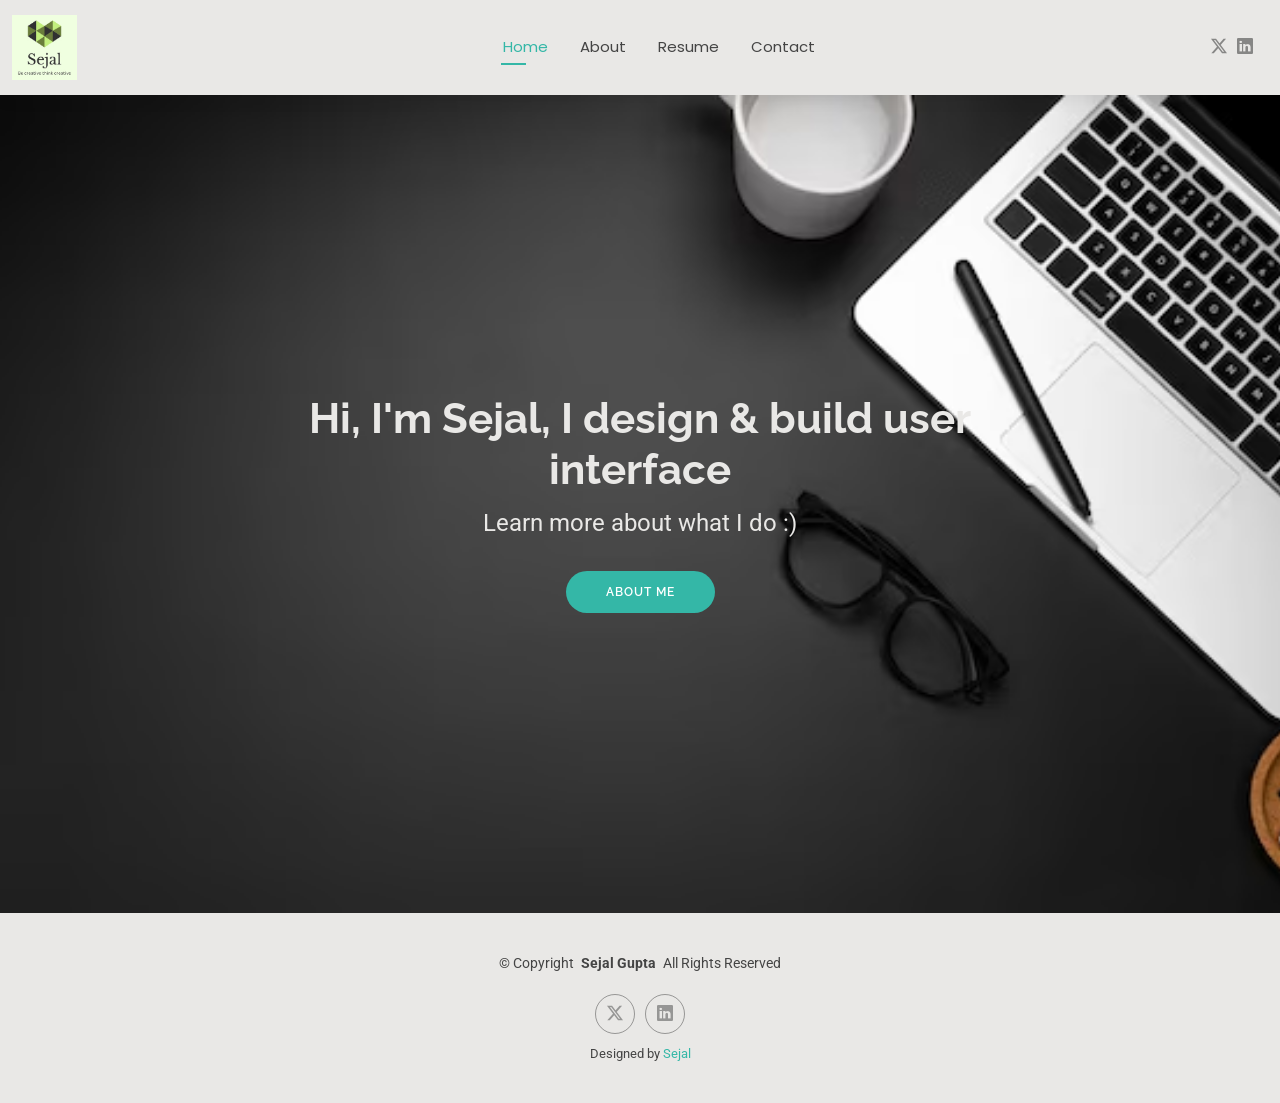
==== index.html @ 352a652d "initialCommit" ====
<!DOCTYPE html>
<html lang="en">

<head>
  <meta charset="utf-8">
  <meta content="width=device-width, initial-scale=1.0" name="viewport">
  <title>Portfolio - Sejal Gupta</title>
  <meta name="description" content="">
  <meta name="keywords" content="">

  <!-- Favicons -->
  <link href="assets/img/favicon.png" rel="icon">
  <link href="assets/img/apple-touch-icon.png" rel="apple-touch-icon">

  <!-- Fonts -->
  <link href="https://fonts.googleapis.com" rel="preconnect">
  <link href="https://fonts.gstatic.com" rel="preconnect" crossorigin>
  <link href="https://fonts.googleapis.com/css2?family=Roboto:ital,wght@0,100;0,300;0,400;0,500;0,700;0,900;1,100;1,300;1,400;1,500;1,700;1,900&family=Poppins:ital,wght@0,100;0,200;0,300;0,400;0,500;0,600;0,700;0,800;0,900;1,100;1,200;1,300;1,400;1,500;1,600;1,700;1,800;1,900&family=Raleway:ital,wght@0,100;0,200;0,300;0,400;0,500;0,600;0,700;0,800;0,900;1,100;1,200;1,300;1,400;1,500;1,600;1,700;1,800;1,900&display=swap" rel="stylesheet">

  <!-- Vendor CSS Files -->
  <link href="assets/vendor/bootstrap/css/bootstrap.min.css" rel="stylesheet">
  <link href="assets/vendor/bootstrap-icons/bootstrap-icons.css" rel="stylesheet">
  <!-- <link href="assets/vendor/aos/aos.css" rel="stylesheet">
  <link href="assets/vendor/swiper/swiper-bundle.min.css" rel="stylesheet">
  <link href="assets/vendor/glightbox/css/glightbox.min.css" rel="stylesheet"> -->

  <!-- Main CSS File -->
  <link href="assets/css/main.css" rel="stylesheet">


</head>

<body class="index-page">

  <header id="header" class="header d-flex align-items-center light-background sticky-top">
    <div class="container-fluid position-relative d-flex align-items-center justify-content-between">

      <a href="index.html" class="logo d-flex align-items-center me-auto me-xl-0">
       
        <h1 class="sitename"><img width="75%" src="./assets/img/logo1.png" /></h1>
      </a>

      <nav id="navmenu" class="navmenu">
        <ul>
          <li><a href="index.html" class="active">Home</a></li>
          <li><a href="about.html">About</a></li>
          <li><a href="resume.html">Resume</a></li>
          <!-- <li><a href="portfolio.html">Portfolio</a></li> -->
        
          <li><a href="contact.html">Contact</a></li>
        </ul>
        <i class="mobile-nav-toggle d-xl-none bi bi-list"></i>
      </nav>

      <div class="header-social-links">
        <a href="https://x.com/sejalgupta719" class="twitter" target="_blank"><i class="bi bi-twitter-x"></i></a>
        <a href="https://www.linkedin.com/in/sejal-gupta-96472423a/" target="_blank" class="linkedin"><i class="bi bi-linkedin"></i></a>
      </div>

    </div>
  </header>

  <main class="main">

    <!-- Hero Section -->
    <section id="hero" class="hero section">

      <img src="assets/img/arvind.avif" alt="" data-aos="fade-in">

      <div class="container text-center" data-aos="zoom-out" data-aos-delay="100">
        <div class="row justify-content-center">
          <div class="col-lg-8">
            <h2>Hi, I'm Sejal, I design & build user interface</h2>
            <p>Learn more about what I do :)</p>
            <a href="about.html" class="btn-get-started">About Me</a>
          </div>
        </div>
      </div>

    </section><!-- /Hero Section -->

  </main>

  <footer id="footer" class="footer light-background">

    <div class="container">
      <div class="copyright text-center ">
        <p>© <span>Copyright</span> <strong class="px-1 sitename">Sejal Gupta</strong> <span>All Rights Reserved<br></span></p>
      </div>
      <div class="social-links d-flex justify-content-center">
        <a href=""><i class="bi bi-twitter-x"></i></a>
        <a href=""><i class="bi bi-linkedin"></i></a>
      </div>
      <div class="credits">
        <!-- All the links in the footer should remain intact. -->
        <!-- You can delete the links only if you've purchased the pro version. -->
        <!-- Licensing information: https://bootstrapmade.com/license/ -->
        <!-- Purchase the pro version with working PHP/AJAX contact form: [buy-url] -->
        Designed by <a href="#">Sejal</a> 
      </div>
    </div>

  </footer>

  <!-- Scroll Top -->
  <a href="#" id="scroll-top" class="scroll-top d-flex align-items-center justify-content-center"><i class="bi bi-arrow-up-short"></i></a>

  <!-- Preloader -->
  <div id="preloader"></div>

  <!-- Vendor JS Files -->
  <script src="assets/vendor/bootstrap/js/bootstrap.bundle.min.js"></script>
  <script src="assets/vendor/php-email-form/validate.js"></script>
  <script src="assets/vendor/aos/aos.js"></script>
  <script src="assets/vendor/waypoints/noframework.waypoints.js"></script>
  <script src="assets/vendor/purecounter/purecounter_vanilla.js"></script>
  <script src="assets/vendor/swiper/swiper-bundle.min.js"></script>
  <script src="assets/vendor/glightbox/js/glightbox.min.js"></script>
  <script src="assets/vendor/imagesloaded/imagesloaded.pkgd.min.js"></script>
  <script src="assets/vendor/isotope-layout/isotope.pkgd.min.js"></script>

  <!-- Main JS File -->
  <script src="assets/js/main.js"></script>

</body>

</html>
---- assets/css/main.css ----
/*--------------------------------------------------------------
# Font & Color Variables
# Help: https://bootstrapmade.com/color-system/
--------------------------------------------------------------*/
/* Fonts */
:root {
  --default-font: "Roboto",  system-ui, -apple-system, "Segoe UI", Roboto, "Helvetica Neue", Arial, "Noto Sans", "Liberation Sans", sans-serif, "Apple Color Emoji", "Segoe UI Emoji", "Segoe UI Symbol", "Noto Color Emoji";
  --heading-font: "Raleway",  sans-serif;
  --nav-font: "Poppins",  sans-serif;
}

/* Global Colors - The following color variables are used throughout the website. Updating them here will change the color scheme of the entire website */
:root { 
  --background-color: #ffffff; /* Background color for the entire website, including individual sections */
  --default-color: #444444; /* Default color used for the majority of the text content across the entire website */
  --heading-color: #222222; /* Color for headings, subheadings and title throughout the website */
  --accent-color: #34b7a7; /* Accent color that represents your brand on the website. It's used for buttons, links, and other elements that need to stand out */
  --surface-color: #ffffff; /* The surface color is used as a background of boxed elements within sections, such as cards, icon boxes, or other elements that require a visual separation from the global background. */
  --contrast-color: #ffffff; /* Contrast color for text, ensuring readability against backgrounds of accent, heading, or default colors. */
}

/* Nav Menu Colors - The following color variables are used specifically for the navigation menu. They are separate from the global colors to allow for more customization options */
:root {
  --nav-color: #444444;  /* The default color of the main navmenu links */
  --nav-hover-color: #34b7a7; /* Applied to main navmenu links when they are hovered over or active */
  --nav-mobile-background-color: #ffffff; /* Used as the background color for mobile navigation menu */
  --nav-dropdown-background-color: #ffffff; /* Used as the background color for dropdown items that appear when hovering over primary navigation items */
  --nav-dropdown-color: #444444; /* Used for navigation links of the dropdown items in the navigation menu. */
  --nav-dropdown-hover-color: #34b7a7; /* Similar to --nav-hover-color, this color is applied to dropdown navigation links when they are hovered over. */
}

/* Color Presets - These classes override global colors when applied to any section or element, providing reuse of the sam color scheme. */

.light-background {
  --background-color: #e9e8e6;
  --surface-color: #ffffff;
}

.dark-background {
  --background-color: #060606;
  --default-color: #ffffff;
  --heading-color: #ffffff;
  --surface-color: #252525;
  --contrast-color: #ffffff;
}

/* Smooth scroll */
:root {
  scroll-behavior: smooth;
}

/*--------------------------------------------------------------
# General Styling & Shared Classes
--------------------------------------------------------------*/
body {
  color: var(--default-color);
  background-color: var(--background-color);
  font-family: var(--default-font);
}

a {
  color: var(--accent-color);
  text-decoration: none;
  transition: 0.3s;
}

a:hover {
  color: color-mix(in srgb, var(--accent-color), transparent 25%);
  text-decoration: none;
}

h1,
h2,
h3,
h4,
h5,
h6 {
  color: var(--heading-color);
  font-family: var(--heading-font);
}

/* PHP Email Form Messages
------------------------------*/
.php-email-form .error-message {
  display: none;
  background: #df1529;
  color: #ffffff;
  text-align: left;
  padding: 15px;
  margin-bottom: 24px;
  font-weight: 600;
}

.php-email-form .sent-message {
  display: none;
  color: #ffffff;
  background: #059652;
  text-align: center;
  padding: 15px;
  margin-bottom: 24px;
  font-weight: 600;
}

.php-email-form .loading {
  display: none;
  background: var(--surface-color);
  text-align: center;
  padding: 15px;
  margin-bottom: 24px;
}

.php-email-form .loading:before {
  content: "";
  display: inline-block;
  border-radius: 50%;
  width: 24px;
  height: 24px;
  margin: 0 10px -6px 0;
  border: 3px solid var(--accent-color);
  border-top-color: var(--surface-color);
  animation: php-email-form-loading 1s linear infinite;
}

@keyframes php-email-form-loading {
  0% {
    transform: rotate(0deg);
  }

  100% {
    transform: rotate(360deg);
  }
}

/*--------------------------------------------------------------
# Global Header
--------------------------------------------------------------*/
.header {
  color: var(--default-color);
  background-color: var(--background-color);
  padding: 15px 0;
  transition: all 0.5s;
  z-index: 997;
  box-shadow: 0px 0 18px rgba(0, 0, 0, 0.1);
}

.header .logo {
  line-height: 1;
}

.header .logo img {
  max-height: 78px;
  margin-right: 8px;
}

.header .logo h1 {
  font-size: 32px;
  margin: 0;
  font-weight: 300;
  text-transform: uppercase;
  color: var(--heading-color);
}

.header .header-social-links {
  padding-right: 15px;
}

.header .header-social-links a {
  color: color-mix(in srgb, var(--default-color), transparent 40%);
  padding-left: 6px;
  display: inline-block;
  transition: 0.3s;
  font-size: 16px;
}

.header .header-social-links a:hover {
  color: var(--accent-color);
}

.header .header-social-links a i {
  line-height: 0px;
}

@media (max-width: 1200px) {
  .header .logo {
    order: 1;
  }

  .header .header-social-links {
    order: 2;
  }

  .header .navmenu {
    order: 3;
  }
}

/*--------------------------------------------------------------
# Navigation Menu
--------------------------------------------------------------*/
/* Desktop Navigation */
@media (min-width: 1200px) {
  .navmenu {
    padding: 0;
  }

  .navmenu ul {
    margin: 0;
    padding: 0;
    display: flex;
    list-style: none;
    align-items: center;
  }

  .navmenu li {
    position: relative;
  }

  .navmenu>ul>li {
    white-space: nowrap;
    padding: 15px 14px;
  }

  .navmenu>ul>li:last-child {
    padding-right: 0;
  }

  .navmenu a,
  .navmenu a:focus {
    color: var(--nav-color);
    font-size: 15px;
    padding: 0 2px;
    font-family: var(--nav-font);
    font-weight: 400;
    display: flex;
    align-items: center;
    justify-content: space-between;
    white-space: nowrap;
    transition: 0.3s;
    position: relative;
  }

  .navmenu a i,
  .navmenu a:focus i {
    font-size: 12px;
    line-height: 0;
    margin-left: 5px;
    transition: 0.3s;
  }

  .navmenu>ul>li>a:before {
    content: "";
    position: absolute;
    height: 2px;
    bottom: -6px;
    left: 0;
    background-color: var(--nav-hover-color);
    visibility: hidden;
    width: 0px;
    transition: all 0.3s ease-in-out 0s;
  }

  .navmenu a:hover:before,
  .navmenu li:hover>a:before,
  .navmenu .active:before {
    visibility: visible;
    width: 25px;
  }

  .navmenu li:hover>a,
  .navmenu .active,
  .navmenu .active:focus {
    color: var(--nav-hover-color);
  }

  .navmenu .dropdown ul {
    margin: 0;
    padding: 10px 0;
    background: var(--nav-dropdown-background-color);
    display: block;
    position: absolute;
    visibility: hidden;
    left: 14px;
    top: 130%;
    opacity: 0;
    transition: 0.3s;
    border-radius: 4px;
    z-index: 99;
    box-shadow: 0px 0px 30px rgba(0, 0, 0, 0.1);
  }

  .navmenu .dropdown ul li {
    min-width: 200px;
  }

  .navmenu .dropdown ul a {
    padding: 10px 20px;
    font-size: 15px;
    text-transform: none;
    color: var(--nav-dropdown-color);
  }

  .navmenu .dropdown ul a i {
    font-size: 12px;
  }

  .navmenu .dropdown ul a:hover,
  .navmenu .dropdown ul .active:hover,
  .navmenu .dropdown ul li:hover>a {
    color: var(--nav-dropdown-hover-color);
  }

  .navmenu .dropdown:hover>ul {
    opacity: 1;
    top: 100%;
    visibility: visible;
  }

  .navmenu .dropdown .dropdown ul {
    top: 0;
    left: -90%;
    visibility: hidden;
  }

  .navmenu .dropdown .dropdown:hover>ul {
    opacity: 1;
    top: 0;
    left: -100%;
    visibility: visible;
  }
}

/* Mobile Navigation */
@media (max-width: 1199px) {
  .mobile-nav-toggle {
    color: var(--nav-color);
    font-size: 28px;
    line-height: 0;
    margin-right: 10px;
    cursor: pointer;
    transition: color 0.3s;
  }

  .navmenu {
    padding: 0;
    z-index: 9997;
  }

  .navmenu ul {
    display: none;
    list-style: none;
    position: absolute;
    inset: 60px 20px 20px 20px;
    padding: 10px 0;
    margin: 0;
    border-radius: 6px;
    background-color: var(--nav-mobile-background-color);
    border: 1px solid color-mix(in srgb, var(--default-color), transparent 90%);
    box-shadow: none;
    overflow-y: auto;
    transition: 0.3s;
    z-index: 9998;
  }

  .navmenu a,
  .navmenu a:focus {
    color: var(--nav-dropdown-color);
    padding: 10px 20px;
    font-family: var(--nav-font);
    font-size: 17px;
    font-weight: 500;
    display: flex;
    align-items: center;
    justify-content: space-between;
    white-space: nowrap;
    transition: 0.3s;
  }

  .navmenu a i,
  .navmenu a:focus i {
    font-size: 12px;
    line-height: 0;
    margin-left: 5px;
    width: 30px;
    height: 30px;
    display: flex;
    align-items: center;
    justify-content: center;
    border-radius: 50%;
    transition: 0.3s;
    background-color: color-mix(in srgb, var(--accent-color), transparent 90%);
  }

  .navmenu a i:hover,
  .navmenu a:focus i:hover {
    background-color: var(--accent-color);
    color: var(--contrast-color);
  }

  .navmenu a:hover,
  .navmenu .active,
  .navmenu .active:focus {
    color: var(--nav-dropdown-hover-color);
  }

  .navmenu .active i,
  .navmenu .active:focus i {
    background-color: var(--accent-color);
    color: var(--contrast-color);
    transform: rotate(180deg);
  }

  .navmenu .dropdown ul {
    position: static;
    display: none;
    z-index: 99;
    padding: 10px 0;
    margin: 10px 20px;
    background-color: var(--nav-dropdown-background-color);
    transition: all 0.5s ease-in-out;
  }

  .navmenu .dropdown ul ul {
    background-color: rgba(33, 37, 41, 0.1);
  }

  .navmenu .dropdown>.dropdown-active {
    display: block;
    background-color: rgba(33, 37, 41, 0.03);
  }

  .mobile-nav-active {
    overflow: hidden;
  }

  .mobile-nav-active .mobile-nav-toggle {
    color: #fff;
    position: absolute;
    font-size: 32px;
    top: 15px;
    right: 15px;
    margin-right: 0;
    z-index: 9999;
  }

  .mobile-nav-active .navmenu {
    position: fixed;
    overflow: hidden;
    inset: 0;
    background: rgba(33, 37, 41, 0.8);
    transition: 0.3s;
  }

  .mobile-nav-active .navmenu>ul {
    display: block;
  }
}

/*--------------------------------------------------------------
# Global Footer
--------------------------------------------------------------*/
.footer {
  color: var(--default-color);
  background-color: var(--background-color);
  font-size: 14px;
  padding: 40px 0;
  position: relative;
}

.footer .copyright p {
  margin-bottom: 0;
}

.footer .social-links {
  margin-top: 20px;
}

.footer .social-links a {
  display: flex;
  align-items: center;
  justify-content: center;
  width: 40px;
  height: 40px;
  border-radius: 50%;
  border: 1px solid color-mix(in srgb, var(--default-color), transparent 50%);
  font-size: 16px;
  color: color-mix(in srgb, var(--default-color), transparent 50%);
  margin: 0 5px;
  transition: 0.3s;
}

.footer .social-links a:hover {
  color: var(--accent-color);
  border-color: var(--accent-color);
}

.footer .credits {
  margin-top: 10px;
  font-size: 13px;
  text-align: center;
}

/*--------------------------------------------------------------
# Preloader
--------------------------------------------------------------*/
#preloader {
  position: fixed;
  inset: 0;
  z-index: 9999;
  overflow: hidden;
  background-color: var(--background-color);
  transition: all 0.6s ease-out;
  width: 100%;
  height: 100vh;
}

#preloader:before,
#preloader:after {
  content: "";
  position: absolute;
  border: 4px solid var(--accent-color);
  border-radius: 50%;
  animation: animate-preloader 2s cubic-bezier(0, 0.2, 0.8, 1) infinite;
}

#preloader:after {
  animation-delay: -0.5s;
}

@keyframes animate-preloader {
  0% {
    width: 10px;
    height: 10px;
    top: calc(50% - 5px);
    left: calc(50% - 5px);
    opacity: 1;
  }

  100% {
    width: 72px;
    height: 72px;
    top: calc(50% - 36px);
    left: calc(50% - 36px);
    opacity: 0;
  }
}

/*--------------------------------------------------------------
# Scroll Top Button
--------------------------------------------------------------*/
.scroll-top {
  position: fixed;
  visibility: hidden;
  opacity: 0;
  right: 15px;
  bottom: -15px;
  z-index: 99999;
  background-color: var(--accent-color);
  width: 44px;
  height: 44px;
  border-radius: 50px;
  transition: all 0.4s;
}

.scroll-top i {
  font-size: 24px;
  color: var(--contrast-color);
  line-height: 0;
}

.scroll-top:hover {
  background-color: color-mix(in srgb, var(--accent-color), transparent 20%);
  color: var(--contrast-color);
}

.scroll-top.active {
  visibility: visible;
  opacity: 1;
  bottom: 15px;
}

/*--------------------------------------------------------------
# Disable aos animation delay on mobile devices
--------------------------------------------------------------*/
@media screen and (max-width: 768px) {
  [data-aos-delay] {
    transition-delay: 0 !important;
  }
}

/*--------------------------------------------------------------
# Global Page Titles & Breadcrumbs
--------------------------------------------------------------*/
.page-title {
  color: var(--default-color);
  background-color: var(--background-color);
  padding: 25px 0;
  position: relative;
  border-bottom: 1px solid color-mix(in srgb, var(--default-color), transparent 85%);
}

.page-title h1 {
  font-size: 24px;
  font-weight: 400;
}

.page-title .breadcrumbs ol {
  display: flex;
  flex-wrap: wrap;
  list-style: none;
  padding: 0;
  margin: 0;
  font-size: 14px;
  font-weight: 400;
}

.page-title .breadcrumbs ol li+li {
  padding-left: 10px;
}

.page-title .breadcrumbs ol li+li::before {
  content: "/";
  display: inline-block;
  padding-right: 10px;
  color: color-mix(in srgb, var(--default-color), transparent 70%);
}

/*--------------------------------------------------------------
# Global Sections
--------------------------------------------------------------*/
section,
.section {
  color: var(--default-color);
  background-color: var(--background-color);
  padding: 60px 0;
  scroll-margin-top: 100px;
  overflow: clip;
}

@media (max-width: 1199px) {

  section,
  .section {
    scroll-margin-top: 66px;
  }
}

/*--------------------------------------------------------------
# Global Section Titles
--------------------------------------------------------------*/
.section-title {
  text-align: center;
  padding-bottom: 60px;
  position: relative;
}

.section-title h2 {
  font-size: 32px;
  font-weight: 700;
  margin-bottom: 20px;
  padding-bottom: 20px;
  position: relative;
}

.section-title h2:after {
  content: "";
  position: absolute;
  display: block;
  width: 50px;
  height: 3px;
  background: var(--accent-color);
  left: 0;
  right: 0;
  bottom: 0;
  margin: auto;
}

.section-title p {
  margin-bottom: 0;
}

/*--------------------------------------------------------------
# Hero Section
--------------------------------------------------------------*/
.hero {
  width: 100%;
  min-height: calc(100vh - 82px);
  position: relative;
  padding: 80px 0;
  display: flex;
  align-items: center;
  justify-content: center;
}

@media (max-width: 1200px) {
  .hero {
    min-height: calc(100vh - 68px);
  }
}

.hero img {
  position: absolute;
  inset: 0;
  display: block;
  width: 100%;
  height: 100%;
  object-fit: cover;
  z-index: 1;
}

.hero .container {
  position: relative;
  z-index: 3;
}

.hero h2 {
  margin: 0;
  font-size: 42px;
  font-weight: 700;
  color: #e9e8e6;
}

.hero p {
  margin: 10px 0 0 0;
  font-size: 24px;
  color: var(--heading-color);
  color: #e9e8e6;
}

.hero .btn-get-started {
  color: var(--contrast-color);
  background: var(--accent-color);
  font-family: var(--heading-font);
  text-transform: uppercase;
  font-weight: 600;
  font-size: 12px;
  letter-spacing: 1px;
  display: inline-block;
  padding: 12px 40px;
  border-radius: 50px;
  transition: 0.5s;
  margin-top: 30px;
}

.hero .btn-get-started:hover {
  background: color-mix(in srgb, var(--accent-color) 90%, white 20%);
}

@media (max-width: 768px) {
  .hero h2 {
    font-size: 32px;
  }

  .hero p {
    font-size: 18px;
  }
}

/*--------------------------------------------------------------
# About Section
--------------------------------------------------------------*/
.about .content h2 {
  font-weight: 700;
  font-size: 24px;
}

.about .content ul {
  list-style: none;
  padding: 0;
}

.about .content ul li {
  margin-bottom: 20px;
  display: flex;
  align-items: center;
}

.about .content ul strong {
  margin-right: 10px;
}

.about .content ul i {
  font-size: 16px;
  margin-right: 5px;
  color: var(--accent-color);
  line-height: 0;
}

/*--------------------------------------------------------------
# Skills Section
--------------------------------------------------------------*/
.skills .progress {
  height: 60px;
  display: block;
  background: none;
  border-radius: 0;
}

.skills .progress .skill {
  color: var(--heading-color);
  padding: 0;
  margin: 0 0 6px 0;
  text-transform: uppercase;
  display: block;
  font-weight: 600;
  font-family: var(--heading-font);
}

.skills .progress .skill .val {
  float: right;
  font-style: normal;
}

.skills .progress-bar-wrap {
  background: color-mix(in srgb, var(--default-color), transparent 90%);
  height: 10px;
}

.skills .progress-bar {
  width: 1px;
  height: 10px;
  transition: 0.9s;
  background-color: var(--accent-color);
}

/*--------------------------------------------------------------
# Stats Section
--------------------------------------------------------------*/
.stats .stats-item {
  padding: 30px;
  width: 100%;
}

.stats .stats-item span {
  color: var(--heading-color);
  font-size: 48px;
  display: block;
  font-weight: 700;
  margin-bottom: 20px;
  padding-bottom: 20px;
  position: relative;
}

.stats .stats-item span:after {
  content: "";
  position: absolute;
  display: block;
  width: 25px;
  height: 3px;
  background: var(--accent-color);
  left: 0;
  right: 0;
  bottom: 0;
  margin: auto;
}

.stats .stats-item p {
  color: color-mix(in srgb, var(--default-color), transparent 40%);
  padding: 0;
  margin: 0;
  font-family: var(--heading-font);
  font-weight: 500;
}

/*--------------------------------------------------------------
# Testimonials Section
--------------------------------------------------------------*/
.testimonials .section-header {
  margin-bottom: 40px;
}

.testimonials .testimonials-carousel,
.testimonials .testimonials-slider {
  overflow: hidden;
}

.testimonials .testimonial-item {
  text-align: center;
}

.testimonials .testimonial-item .testimonial-img {
  width: 120px;
  border-radius: 50%;
  border: 4px solid var(--background-color);
  margin: 0 auto;
}

.testimonials .testimonial-item h3 {
  font-size: 20px;
  font-weight: bold;
  margin: 10px 0 5px 0;
}

.testimonials .testimonial-item h4 {
  font-size: 14px;
  color: color-mix(in srgb, var(--default-color), transparent 40%);
  margin: 0 0 15px 0;
}

.testimonials .testimonial-item .stars {
  margin-bottom: 15px;
}

.testimonials .testimonial-item .stars i {
  color: #ffc107;
  margin: 0 1px;
}

.testimonials .testimonial-item .quote-icon-left,
.testimonials .testimonial-item .quote-icon-right {
  color: color-mix(in srgb, var(--accent-color), transparent 50%);
  font-size: 26px;
  line-height: 0;
}

.testimonials .testimonial-item .quote-icon-left {
  display: inline-block;
  left: -5px;
  position: relative;
}

.testimonials .testimonial-item .quote-icon-right {
  display: inline-block;
  right: -5px;
  position: relative;
  top: 10px;
  transform: scale(-1, -1);
}

.testimonials .testimonial-item p {
  font-style: italic;
  margin: 0 auto 15px auto;
}

.testimonials .swiper-wrapper {
  height: auto;
}

.testimonials .swiper-pagination {
  margin-top: 20px;
  position: relative;
}

.testimonials .swiper-pagination .swiper-pagination-bullet {
  width: 12px;
  height: 12px;
  opacity: 1;
  background-color: color-mix(in srgb, var(--default-color), transparent 85%);
}

.testimonials .swiper-pagination .swiper-pagination-bullet-active {
  background-color: var(--accent-color);
}

@media (min-width: 992px) {
  .testimonials .testimonial-item p {
    width: 80%;
  }
}

/*--------------------------------------------------------------
# Resume Section
--------------------------------------------------------------*/
.resume .resume-title {
  color: var(--heading-color);
  font-size: 26px;
  font-weight: 700;
  margin-top: 20px;
  margin-bottom: 20px;
}

.resume .resume-item {
  padding: 0 0 20px 20px;
  margin-top: -2px;
  border-left: 2px solid var(--accent-color);
  position: relative;
}

.resume .resume-item h4 {
  line-height: 18px;
  font-size: 18px;
  font-weight: 600;
  text-transform: uppercase;
  color: color-mix(in srgb, var(--default-color), transparent 20%);
  margin-bottom: 10px;
}

.resume .resume-item h5 {
  font-size: 16px;
  padding: 5px 15px;
  display: inline-block;
  font-weight: 600;
  margin-bottom: 10px;
}

.resume .resume-item ul {
  padding-left: 20px;
}

.resume .resume-item ul li {
  padding-bottom: 10px;
}

.resume .resume-item:last-child {
  padding-bottom: 0;
}

.resume .resume-item::before {
  content: "";
  position: absolute;
  width: 16px;
  height: 16px;
  border-radius: 50px;
  left: -9px;
  top: 0;
  background: var(--background-color);
  border: 2px solid var(--accent-color);
}

/*--------------------------------------------------------------
# Services Section
--------------------------------------------------------------*/
.services .service-item {
  background-color: var(--surface-color);
  box-shadow: 0px 5px 90px 0px rgba(0, 0, 0, 0.1);
  height: 100%;
  padding: 60px 30px;
  text-align: center;
  transition: 0.3s;
  border-radius: 5px;
}

.services .service-item .icon {
  margin: 0 auto;
  width: 100px;
  height: 100px;
  display: flex;
  align-items: center;
  justify-content: center;
  transition: ease-in-out 0.3s;
  position: relative;
}

.services .service-item .icon i {
  font-size: 36px;
  transition: 0.5s;
  position: relative;
}

.services .service-item .icon svg {
  position: absolute;
  top: 0;
  left: 0;
}

.services .service-item .icon svg path {
  transition: 0.5s;
  fill: color-mix(in srgb, var(--default-color), transparent 95%);
}

.services .service-item h3 {
  font-weight: 700;
  margin: 10px 0 15px 0;
  font-size: 22px;
}

.services .service-item p {
  line-height: 24px;
  font-size: 14px;
  margin-bottom: 0;
}

.services .service-item:hover {
  box-shadow: 0px 5px 35px 0px rgba(0, 0, 0, 0.1);
}

.services .service-item.item-cyan i {
  color: #0dcaf0;
}

.services .service-item.item-cyan:hover .icon i {
  color: #fff;
}

.services .service-item.item-cyan:hover .icon path {
  fill: #0dcaf0;
}

.services .service-item.item-orange i {
  color: #fd7e14;
}

.services .service-item.item-orange:hover .icon i {
  color: #fff;
}

.services .service-item.item-orange:hover .icon path {
  fill: #fd7e14;
}

.services .service-item.item-teal i {
  color: #20c997;
}

.services .service-item.item-teal:hover .icon i {
  color: #fff;
}

.services .service-item.item-teal:hover .icon path {
  fill: #20c997;
}

.services .service-item.item-red i {
  color: #df1529;
}

.services .service-item.item-red:hover .icon i {
  color: #fff;
}

.services .service-item.item-red:hover .icon path {
  fill: #df1529;
}

.services .service-item.item-indigo i {
  color: #6610f2;
}

.services .service-item.item-indigo:hover .icon i {
  color: #fff;
}

.services .service-item.item-indigo:hover .icon path {
  fill: #6610f2;
}

.services .service-item.item-pink i {
  color: #f3268c;
}

.services .service-item.item-pink:hover .icon i {
  color: #fff;
}

.services .service-item.item-pink:hover .icon path {
  fill: #f3268c;
}

/*--------------------------------------------------------------
# Portfolio Section
--------------------------------------------------------------*/
.portfolio .portfolio-filters {
  padding: 0;
  margin: 0 auto 20px auto;
  list-style: none;
  text-align: center;
}

.portfolio .portfolio-filters li {
  cursor: pointer;
  display: inline-block;
  padding: 8px 20px 10px 20px;
  margin: 0;
  font-size: 15px;
  font-weight: 500;
  line-height: 1;
  margin-bottom: 5px;
  border-radius: 50px;
  transition: all 0.3s ease-in-out;
  font-family: var(--heading-font);
}

.portfolio .portfolio-filters li:hover,
.portfolio .portfolio-filters li.filter-active {
  color: var(--contrast-color);
  background-color: var(--accent-color);
}

.portfolio .portfolio-filters li:first-child {
  margin-left: 0;
}

.portfolio .portfolio-filters li:last-child {
  margin-right: 0;
}

@media (max-width: 575px) {
  .portfolio .portfolio-filters li {
    font-size: 14px;
    margin: 0 0 10px 0;
  }
}

.portfolio .portfolio-item {
  position: relative;
  overflow: hidden;
}

.portfolio .portfolio-item .portfolio-info {
  opacity: 0;
  position: absolute;
  left: 12px;
  right: 12px;
  bottom: -100%;
  z-index: 3;
  transition: all ease-in-out 0.5s;
  background: color-mix(in srgb, var(--surface-color), transparent 10%);
  padding: 15px;
}

.portfolio .portfolio-item .portfolio-info h4 {
  font-size: 18px;
  font-weight: 600;
  padding-right: 50px;
}

.portfolio .portfolio-item .portfolio-info p {
  color: color-mix(in srgb, var(--default-color), transparent 30%);
  font-size: 14px;
  margin-bottom: 0;
  padding-right: 50px;
}

.portfolio .portfolio-item .portfolio-info .preview-link,
.portfolio .portfolio-item .portfolio-info .details-link {
  position: absolute;
  right: 50px;
  font-size: 24px;
  top: calc(50% - 14px);
  color: color-mix(in srgb, var(--default-color), transparent 30%);
  transition: 0.3s;
  line-height: 0;
}

.portfolio .portfolio-item .portfolio-info .preview-link:hover,
.portfolio .portfolio-item .portfolio-info .details-link:hover {
  color: var(--accent-color);
}

.portfolio .portfolio-item .portfolio-info .details-link {
  right: 14px;
  font-size: 28px;
}

.portfolio .portfolio-item:hover .portfolio-info {
  opacity: 1;
  bottom: 0;
}

/*--------------------------------------------------------------
# Portfolio Details Section
--------------------------------------------------------------*/
.portfolio-details .portfolio-details-slider img {
  width: 100%;
}

.portfolio-details .portfolio-details-slider .swiper-pagination {
  margin-top: 20px;
  position: relative;
}

.portfolio-details .portfolio-details-slider .swiper-pagination .swiper-pagination-bullet {
  width: 12px;
  height: 12px;
  background-color: color-mix(in srgb, var(--default-color), transparent 85%);
  opacity: 1;
}

.portfolio-details .portfolio-details-slider .swiper-pagination .swiper-pagination-bullet-active {
  background-color: var(--accent-color);
}

.portfolio-details .portfolio-info {
  background-color: var(--surface-color);
  padding: 30px;
  box-shadow: 0px 0 30px rgba(0, 0, 0, 0.1);
}

.portfolio-details .portfolio-info h3 {
  font-size: 22px;
  font-weight: 700;
  margin-bottom: 20px;
  padding-bottom: 20px;
  border-bottom: 1px solid color-mix(in srgb, var(--default-color), transparent 85%);
}

.portfolio-details .portfolio-info ul {
  list-style: none;
  padding: 0;
  font-size: 15px;
}

.portfolio-details .portfolio-info ul li+li {
  margin-top: 10px;
}

.portfolio-details .portfolio-description {
  padding-top: 30px;
}

.portfolio-details .portfolio-description h2 {
  font-size: 26px;
  font-weight: 700;
  margin-bottom: 20px;
}

.portfolio-details .portfolio-description p {
  padding: 0;
  color: color-mix(in srgb, var(--default-color), transparent 30%);
}

/*--------------------------------------------------------------
# Contact Section
--------------------------------------------------------------*/
.contact .info-wrap {
  background-color: var(--surface-color);
  box-shadow: 0px 0px 20px rgba(0, 0, 0, 0.1);
  padding: 30px;
}

@media (max-width: 575px) {
  .contact .info-wrap {
    padding: 20px;
  }
}

.contact .info-item {
  margin-bottom: 40px;
}

.contact .info-item i {
  font-size: 20px;
  color: var(--accent-color);
  background: color-mix(in srgb, var(--accent-color), transparent 92%);
  width: 44px;
  height: 44px;
  display: flex;
  justify-content: center;
  align-items: center;
  border-radius: 50px;
  transition: all 0.3s ease-in-out;
  margin-right: 15px;
}

.contact .info-item h3 {
  padding: 0;
  font-size: 18px;
  font-weight: 700;
  margin-bottom: 5px;
}

.contact .info-item p {
  padding: 0;
  margin-bottom: 0;
  font-size: 14px;
}

.contact .info-item:hover i {
  background: var(--accent-color);
  color: var(--contrast-color);
}

.contact .php-email-form {
  background-color: var(--surface-color);
  height: 100%;
  padding: 30px;
  box-shadow: 0px 0px 20px rgba(0, 0, 0, 0.1);
}

@media (max-width: 575px) {
  .contact .php-email-form {
    padding: 20px;
  }
}

.contact .php-email-form input[type=text],
.contact .php-email-form input[type=email],
.contact .php-email-form textarea {
  font-size: 14px;
  padding: 10px 15px;
  box-shadow: none;
  border-radius: 0;
  color: var(--default-color);
  background-color: var(--surface-color);
  border-color: color-mix(in srgb, var(--default-color), transparent 80%);
}

.contact .php-email-form input[type=text]:focus,
.contact .php-email-form input[type=email]:focus,
.contact .php-email-form textarea:focus {
  border-color: var(--accent-color);
}

.contact .php-email-form input[type=text]::placeholder,
.contact .php-email-form input[type=email]::placeholder,
.contact .php-email-form textarea::placeholder {
  color: color-mix(in srgb, var(--default-color), transparent 70%);
}

.contact .php-email-form button[type=submit] {
  color: var(--contrast-color);
  background: var(--accent-color);
  border: 0;
  padding: 10px 30px;
  transition: 0.4s;
  border-radius: 50px;
}

.contact .php-email-form button[type=submit]:hover {
  background: color-mix(in srgb, var(--accent-color), transparent 25%);
}

/*--------------------------------------------------------------
# Starter Section Section
--------------------------------------------------------------*/
.starter-section {
  /* Add your styles here */
}
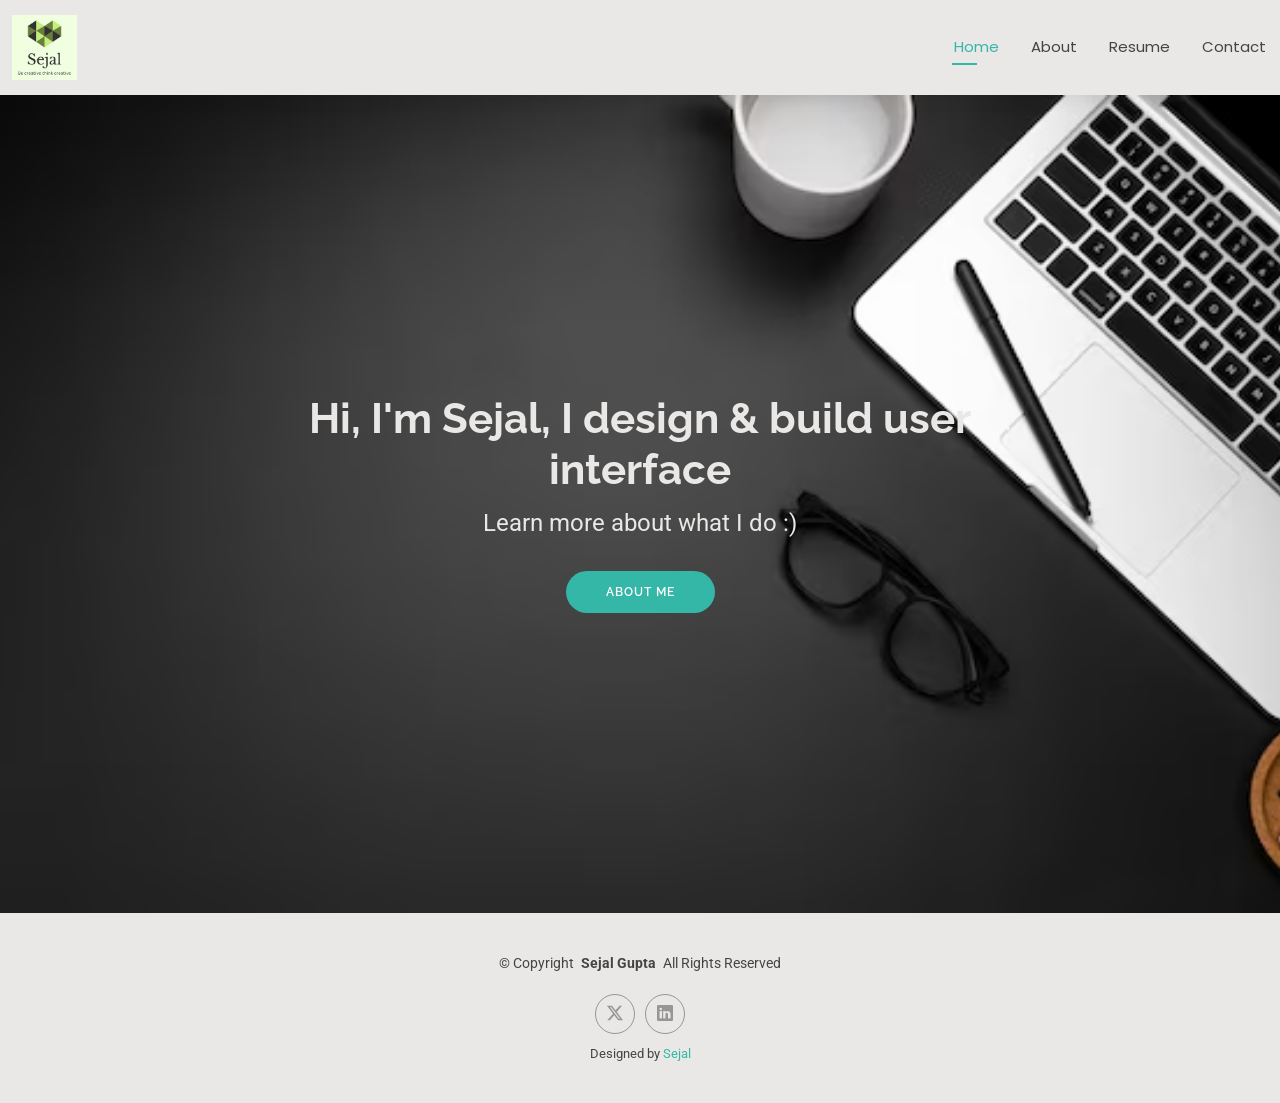
==== commit 453bb4d6: "new link added" ====
--- a/index.html
+++ b/index.html
@@ -9,8 +9,8 @@
   <meta name="keywords" content="">
 
   <!-- Favicons -->
-  <link href="assets/img/favicon.png" rel="icon">
-  <link href="assets/img/apple-touch-icon.png" rel="apple-touch-icon">
+  <!-- <link href="assets/img/favicon.png" rel="icon">
+  <link href="assets/img/apple-touch-icon.png" rel="apple-touch-icon"> -->
 
   <!-- Fonts -->
   <link href="https://fonts.googleapis.com" rel="preconnect">
@@ -20,10 +20,7 @@
   <!-- Vendor CSS Files -->
   <link href="assets/vendor/bootstrap/css/bootstrap.min.css" rel="stylesheet">
   <link href="assets/vendor/bootstrap-icons/bootstrap-icons.css" rel="stylesheet">
-  <!-- <link href="assets/vendor/aos/aos.css" rel="stylesheet">
-  <link href="assets/vendor/swiper/swiper-bundle.min.css" rel="stylesheet">
-  <link href="assets/vendor/glightbox/css/glightbox.min.css" rel="stylesheet"> -->
-
+  
   <!-- Main CSS File -->
   <link href="assets/css/main.css" rel="stylesheet">
 
@@ -52,10 +49,7 @@
         <i class="mobile-nav-toggle d-xl-none bi bi-list"></i>
       </nav>
 
-      <div class="header-social-links">
-        <a href="https://x.com/sejalgupta719" class="twitter" target="_blank"><i class="bi bi-twitter-x"></i></a>
-        <a href="https://www.linkedin.com/in/sejal-gupta-96472423a/" target="_blank" class="linkedin"><i class="bi bi-linkedin"></i></a>
-      </div>
+      
 
     </div>
   </header>
